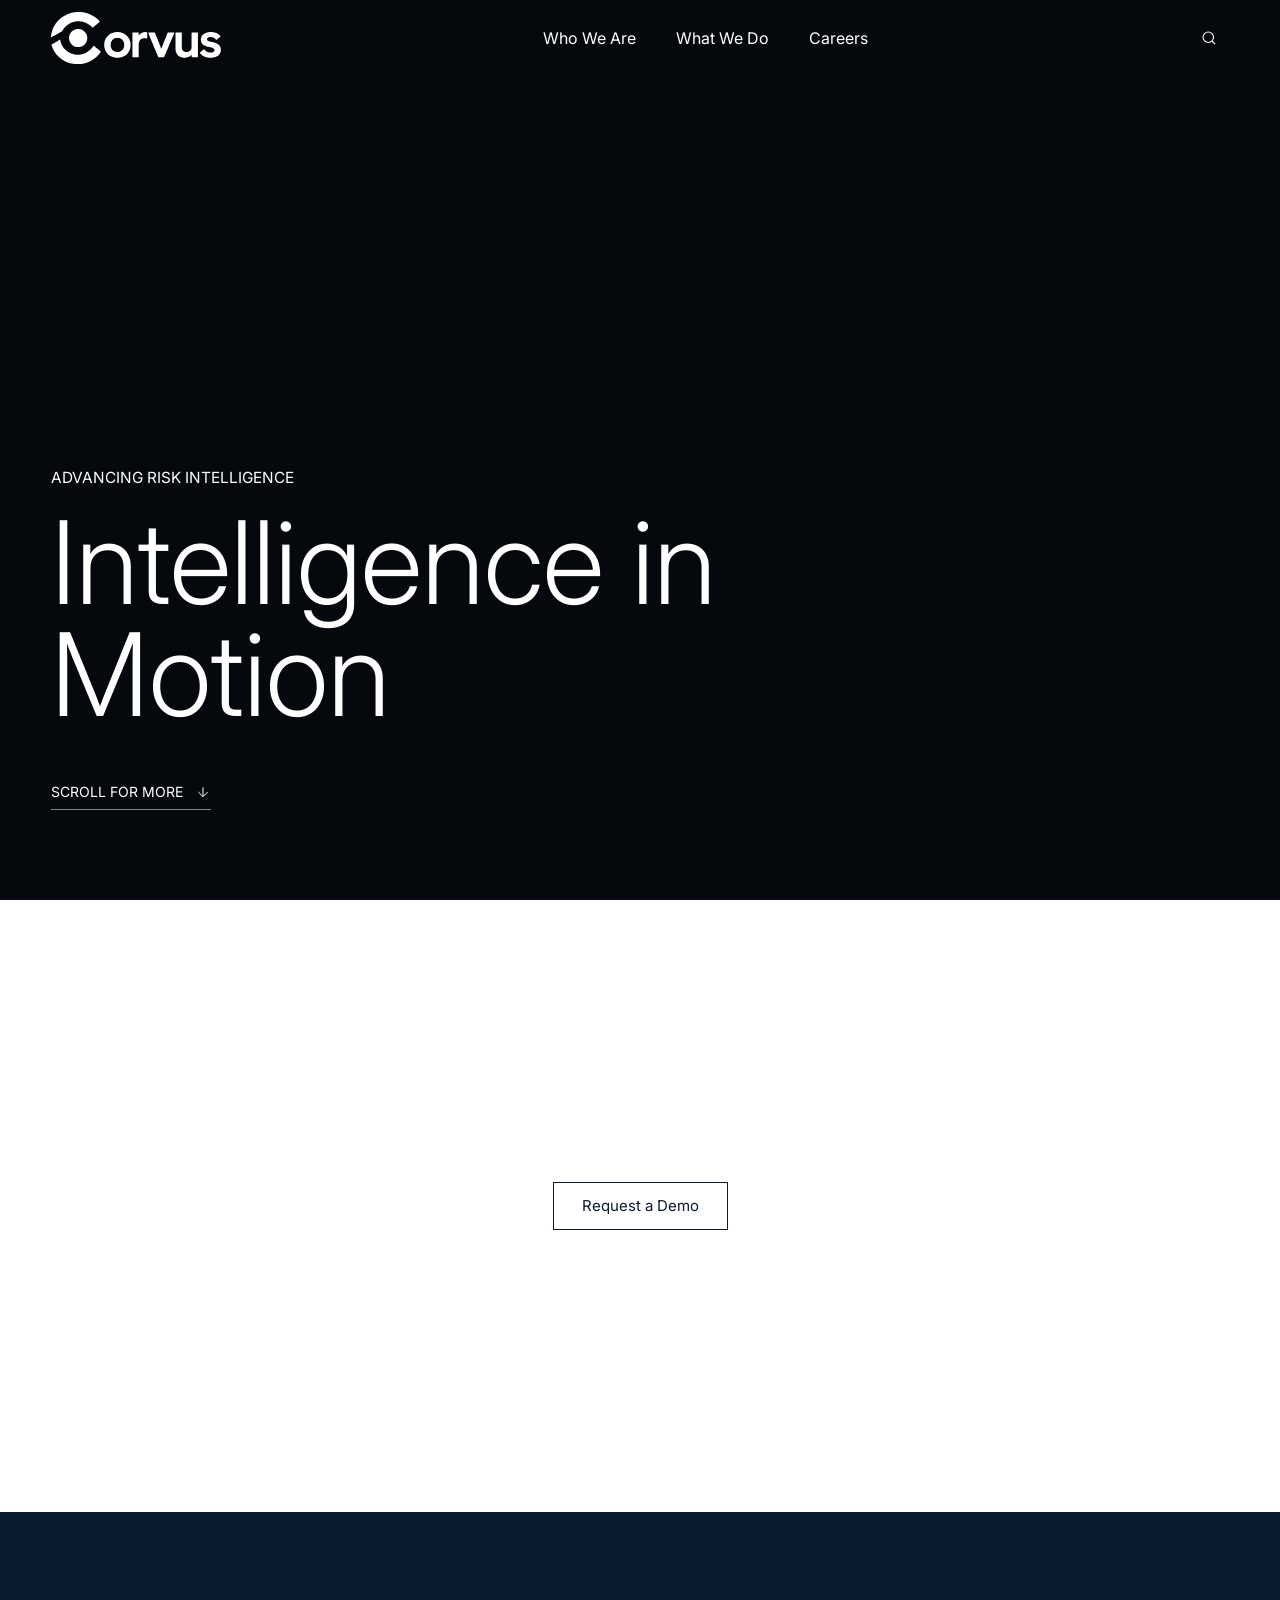
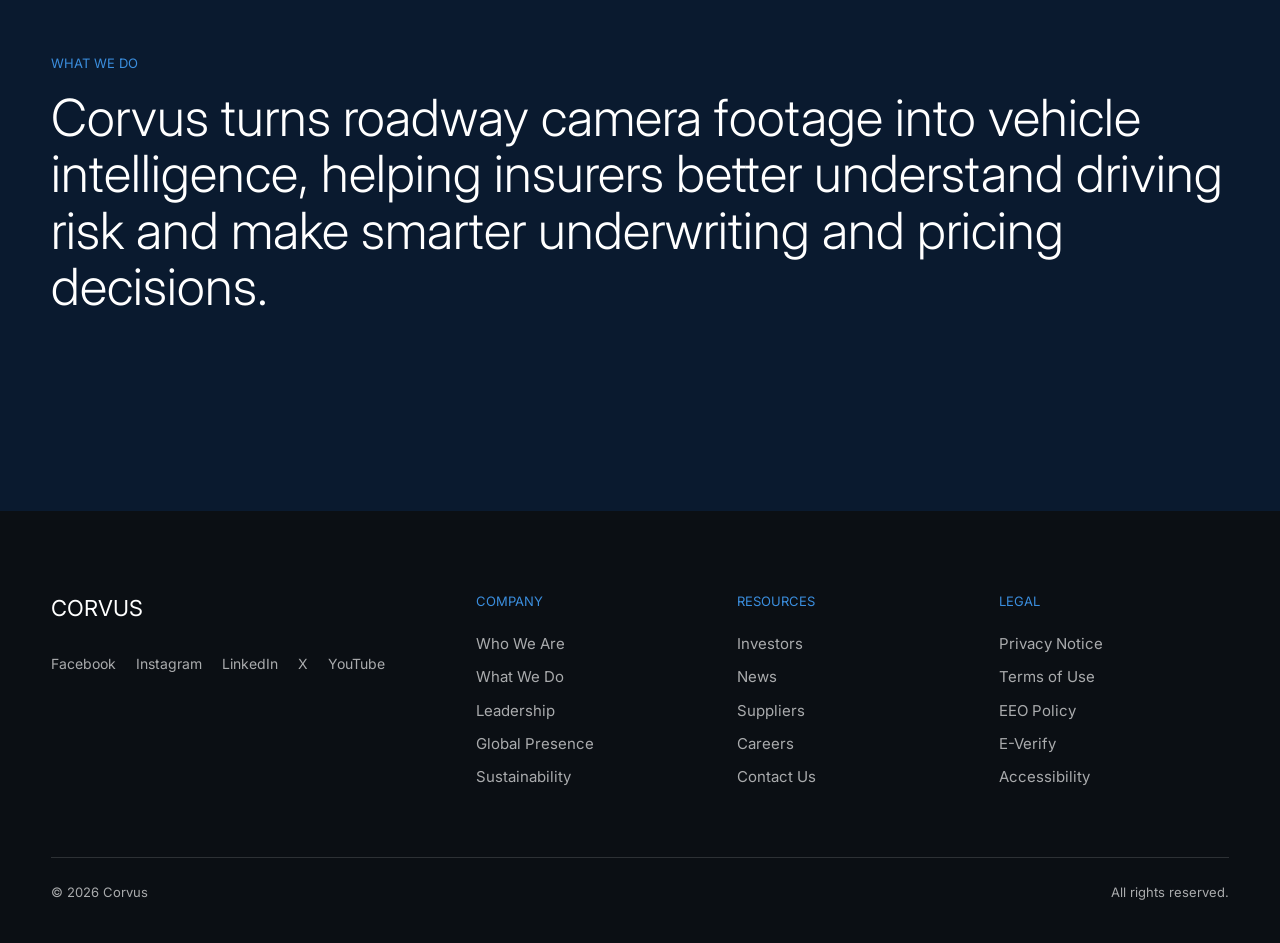
==== Corvus.frontend/index.html @ 95361bb2 "Add files via upload" ====
<!doctype html>
<html lang="en">
<head>
  <meta charset="utf-8" />
  <meta name="viewport" content="width=device-width, initial-scale=1" />

  <title>Corvus</title>

  <meta
    name="description"
    content="Corvus builds intelligent systems for advancing risk intelligence."
  />

  <link rel="preconnect" href="https://fonts.googleapis.com" />
  <link rel="preconnect" href="https://fonts.gstatic.com" crossorigin />

  <link
    href="https://fonts.googleapis.com/css2?family=Inter:wght@300;400&display=swap"
    rel="stylesheet"
  />

  <link rel="stylesheet" href="styles.css" />
</head>

<body>

  <!-- Header -->
  <header class="header" id="header">

    <div class="container nav">

      <!-- Corvus branding -->
      <a
        href="#"
        class="logo logo--header"
        aria-label="Corvus home"
      >

        <svg
          class="logo__mark"
          viewBox="0 0 1570 483"
          xmlns="http://www.w3.org/2000/svg"
          aria-hidden="true"
          preserveAspectRatio="xMinYMid meet"
        >

          <path
            d="M4 302L7 314L11 322L16 337L18 339L18 341L28 360L52 394L79 421L105 441L116 448L118 448L138 459L165 470L202 479L210 479L218 481L236 481L237 482L261 482L262 481L270 481L271 480L298 477L302 475L307 475L310 473L314 473L321 470L324 470L333 466L336 466L338 464L347 461L366 452L368 450L370 450L405 427L432 403L436 397L446 387L460 368L460 365L415 329L396 312L392 313L374 337L357 354L332 372L310 383L300 385L297 387L287 390L283 390L279 392L271 392L266 394L230 394L224 392L217 392L212 390L208 390L195 385L185 383L183 381L170 376L143 358L119 334L108 319L108 317L104 312L104 310L102 308L93 289L92 283L90 280L90 276L88 273L88 267L86 264L86 259L85 256L83 255L78 259L76 259L59 270L57 270L47 277L45 277L31 286L29 286L18 293L16 293L11 297L9 297ZM1151 190L1150 191L1150 350L1152 355L1152 362L1157 377L1159 379L1159 382L1170 398L1181 408L1202 419L1206 419L1209 421L1216 421L1221 423L1244 423L1249 421L1255 421L1258 419L1263 419L1274 414L1276 412L1278 412L1279 410L1281 410L1290 403L1297 395L1299 399L1299 416L1301 418L1355 418L1357 408L1357 192L1356 190L1300 190L1298 193L1299 195L1299 201L1298 202L1298 335L1296 337L1296 342L1294 344L1294 346L1284 358L1270 367L1257 370L1242 370L1227 365L1215 354L1211 347L1211 343L1209 340L1209 335L1208 334L1208 191L1207 190ZM898 190L898 194L907 214L907 217L909 219L911 227L923 253L923 256L925 258L925 261L927 263L932 278L934 280L934 283L936 285L941 299L943 301L945 309L950 318L950 320L952 322L952 325L956 335L961 343L961 346L963 348L963 351L966 356L984 402L986 404L990 416L992 418L1044 418L1051 400L1053 398L1053 395L1055 393L1056 388L1062 377L1062 374L1064 372L1065 367L1067 365L1071 353L1076 344L1078 336L1080 334L1085 320L1087 318L1089 311L1094 301L1094 298L1098 292L1103 278L1105 276L1105 273L1107 271L1112 257L1114 255L1114 252L1116 250L1116 247L1121 238L1123 230L1128 221L1139 191L1138 190L1079 190L1076 193L1074 200L1071 205L1071 208L1069 210L1069 214L1067 216L1067 219L1062 228L1062 231L1060 233L1060 236L1053 253L1051 255L1051 258L1044 273L1044 276L1042 278L1042 281L1040 283L1040 286L1038 288L1037 294L1033 302L1033 305L1031 307L1031 310L1029 312L1026 322L1024 324L1022 332L1020 336L1018 337L1015 333L1015 330L1013 328L1013 325L997 285L997 282L995 280L993 273L990 268L984 250L979 241L977 232L972 223L966 206L961 197L960 192L958 190ZM1464 185L1458 187L1449 187L1445 189L1440 189L1437 191L1434 191L1414 201L1400 212L1389 229L1384 246L1384 264L1386 269L1386 274L1388 277L1389 282L1395 292L1405 302L1415 309L1428 315L1431 315L1443 320L1448 320L1451 322L1457 322L1460 324L1464 324L1468 326L1486 329L1488 331L1491 331L1501 336L1508 343L1510 348L1510 355L1508 358L1508 361L1500 369L1487 374L1459 374L1440 367L1430 360L1414 343L1412 343L1386 365L1374 377L1377 382L1394 399L1419 414L1422 414L1434 419L1439 419L1442 421L1450 421L1456 423L1487 423L1493 421L1501 421L1505 419L1510 419L1524 414L1526 412L1536 408L1551 396L1561 382L1564 376L1564 373L1566 371L1566 367L1568 362L1569 346L1568 345L1568 335L1566 331L1566 327L1562 318L1555 309L1554 306L1537 293L1535 293L1527 288L1524 288L1522 286L1519 286L1517 284L1513 284L1510 282L1498 279L1493 279L1490 277L1483 277L1479 275L1474 275L1452 268L1448 266L1442 258L1441 255L1442 247L1444 243L1450 237L1456 234L1460 234L1464 232L1486 232L1490 234L1495 234L1502 237L1507 241L1509 241L1528 259L1555 236L1566 225L1566 223L1547 205L1545 205L1544 203L1522 192L1519 192L1512 189L1507 189L1503 187L1495 187L1491 185ZM886 187L880 187L875 185L864 185L860 187L852 187L849 189L841 191L824 202L811 218L810 217L810 191L809 190L753 190L752 191L752 417L753 418L809 418L810 417L810 289L812 284L813 276L817 269L817 267L822 260L827 255L838 248L853 243L876 243L885 246L888 245L889 212L888 211L888 189ZM571 191L568 193L563 194L561 196L558 196L556 198L554 198L545 203L523 221L507 242L504 250L500 256L500 259L495 271L495 276L493 280L493 290L491 296L493 328L495 332L495 337L500 349L500 352L502 354L506 364L518 382L532 396L548 407L560 412L562 414L565 414L577 419L582 419L585 421L592 421L598 423L628 423L634 421L641 421L644 419L649 419L652 417L663 414L665 412L668 412L687 401L696 394L707 383L718 368L718 366L720 365L720 363L725 355L725 352L727 350L727 347L731 338L732 330L734 325L734 313L735 312L734 284L732 274L729 268L729 265L727 263L727 259L722 247L709 228L693 212L672 198L669 198L667 196L649 189L644 189L641 187L633 187L628 185L598 185L593 187L586 187L583 189L578 189L574 191ZM603 239L623 239L627 241L632 241L647 248L653 252L664 264L673 280L673 284L675 287L676 315L673 327L666 341L659 350L650 358L638 365L635 365L633 367L629 367L625 369L602 369L598 367L593 367L591 365L589 365L576 358L565 348L561 342L556 330L554 328L551 316L552 286L554 283L554 279L565 260L579 248L581 248L589 243L592 243L594 241L600 241ZM238 158L216 165L214 167L208 169L195 178L185 188L174 206L169 219L169 226L167 232L167 253L169 257L169 262L171 265L172 271L178 282L178 284L185 294L204 311L217 318L236 324L263 324L281 319L294 313L308 303L319 291L328 275L333 260L333 254L335 246L334 227L333 226L333 221L331 218L331 214L326 202L313 184L300 173L291 167L273 160L268 160L263 158ZM450 86L427 63L409 49L389 36L387 36L382 32L380 32L378 30L348 16L345 16L342 14L339 14L336 12L329 11L318 7L313 7L309 5L303 5L298 3L291 3L283 1L239 0L238 1L228 1L227 2L212 3L207 5L201 5L197 7L192 7L178 12L168 14L166 16L163 16L142 25L127 34L125 34L95 54L76 70L47 102L25 137L25 139L21 145L14 162L9 181L7 184L5 197L3 201L3 206L0 219L0 233L2 234L4 232L6 232L13 227L47 209L65 198L67 198L89 185L101 180L104 177L104 175L117 154L126 143L143 126L168 108L170 108L172 106L174 106L176 104L196 95L199 95L213 90L218 90L222 88L228 88L234 86L268 86L269 87L286 88L290 90L294 90L307 95L310 95L313 97L316 97L318 99L320 99L350 115L351 117L366 128L384 146L435 104L450 90Z"
            fill="currentColor"
            fill-rule="evenodd"
          />

        </svg>

      </a>


      <!-- Main navigation -->
      <nav class="nav__links" aria-label="Primary">

        <button
          class="nav__item"
          data-panel="who"
          aria-expanded="false"
        >
          Who We Are
        </button>

        <button
          class="nav__item"
          data-panel="what"
          aria-expanded="false"
        >
          What We Do
        </button>

        <a
          class="nav__item"
          href="#careers"
        >
          Careers
        </a>

      </nav>


      <div class="nav__actions">

        <button
          class="icon-btn"
          id="searchToggle"
          aria-label="Search"
        >

          <svg
            width="18"
            height="18"
            viewBox="0 0 24 24"
            fill="none"
            stroke="currentColor"
            stroke-width="1.5"
          >
            <circle cx="11" cy="11" r="7" />
            <path d="m20 20-4-4" />
          </svg>

        </button>


        <button
          class="icon-btn nav__burger"
          id="menuToggle"
          aria-label="Menu"
          aria-expanded="false"
        >
          <span></span>
          <span></span>
        </button>

      </div>

    </div>


    <!-- Who We Are mega menu -->
    <div
      class="mega"
      id="panel-who"
      hidden
    >

      <div class="container mega__grid">

        <div class="mega__intro">

          <p class="eyebrow">
            Who We Are
          </p>

          <p class="mega__lead">
            A global aerospace and defense technology company.
          </p>

        </div>


        <div class="mega__links">

          <a href="#">Our Story</a>
          <a href="#">Leadership</a>
          <a href="#">Global Presence</a>
          <a href="#">Sustainability</a>
          <a href="#">Ethics</a>

        </div>


        <div class="placeholder placeholder--mega">
          <span>Image placeholder</span>
        </div>

      </div>

    </div>


    <!-- What We Do mega menu -->
    <div
      class="mega"
      id="panel-what"
      hidden
    >

      <div class="container mega__grid">

        <div class="mega__intro">

          <p class="eyebrow">
            What We Do
          </p>

          <p class="mega__lead">
            Capabilities across every domain.
          </p>

        </div>


        <div class="mega__links">

          <a href="#domains">Air</a>
          <a href="#domains">Space</a>
          <a href="#domains">Land</a>
          <a href="#domains">Sea</a>
          <a href="#domains">Cyber</a>
          <a href="#domains">Mission Systems</a>

        </div>


        <div class="placeholder placeholder--mega">
          <span>Image placeholder</span>
        </div>

      </div>

    </div>


    <!-- Search -->
    <div
      class="search"
      id="search"
      hidden
    >

      <div class="container">

        <form
          class="search__form"
          onsubmit="event.preventDefault()"
        >

          <input
            type="search"
            placeholder="Search Corvus"
            aria-label="Search"
          />

          <button
            type="submit"
            class="btn btn--primary"
          >
            Search
          </button>

        </form>

      </div>

    </div>

  </header>


  <!-- Mobile menu -->
  <div
    class="mobile-menu"
    id="mobileMenu"
    hidden
  >

    <nav class="container">

      <a href="#">Who We Are</a>
      <a href="#domains">What We Do</a>
      <a href="#careers">Careers</a>


      <div class="mobile-menu__sub">

        <a href="#">Leadership</a>
        <a href="#">Global Presence</a>
        <a href="#">Investors</a>
        <a href="#">News</a>
        <a href="#">Suppliers</a>
        <a href="#">Sustainability</a>

      </div>

    </nav>

  </div>


  <main>

    <!-- Hero -->
    <section class="hero">

      <video
        class="hero__video"
        autoplay
        muted
        loop
        playsinline
        preload="auto"
        aria-hidden="true"
      >
        <source
          src="corvus-hero.mp4"
          type="video/mp4"
        />
      </video>


      <div class="container hero__content">

        <p class="eyebrow reveal">
          Advancing Risk Intelligence
        </p>

        <h1 class="hero__title reveal">
          Intelligence in<br />
          Motion
        </h1>

        <a
          href="#features"
          class="hero__scroll reveal"
        >

          <span>
            Scroll for more
          </span>

          <svg
            width="16"
            height="16"
            viewBox="0 0 24 24"
            fill="none"
            stroke="currentColor"
            stroke-width="1.5"
          >
            <path d="M12 5v14M5 12l7 7 7-7" />
          </svg>

        </a>

      </div>

    </section>


    <!-- Request a Demo -->
    <section
      class="demo-section"
      id="features"
    >

      <div class="container demo-section__inner">

        <a
          href="#"
          class="btn btn--outline demo-section__button reveal"
        >
          Request a Demo
        </a>

      </div>

    </section>


    <!-- What We Do -->
    <section
      class="domains"
      id="domains"
    >

      <div class="container">

        <div class="section-head reveal">

          <p class="eyebrow">
            What We Do
          </p>

          <h2>
            Corvus turns roadway camera footage into vehicle intelligence,
            helping insurers better understand driving risk and make smarter
            underwriting and pricing decisions.
          </h2>

        </div>

      </div>

    </section>

  </main>


  <!-- Footer -->
  <footer class="footer">

    <div class="container">


      <div class="footer__top">

        <div class="footer__brand">

          <a
            href="#"
            class="logo"
          >
            Corvus
          </a>

          <div class="footer__social">

            <a href="#">Facebook</a>
            <a href="#">Instagram</a>
            <a href="#">LinkedIn</a>
            <a href="#">X</a>
            <a href="#">YouTube</a>

          </div>

        </div>


        <div class="footer__cols">


          <div>

            <p class="eyebrow">
              Company
            </p>

            <a href="#">Who We Are</a>
            <a href="#">What We Do</a>
            <a href="#">Leadership</a>
            <a href="#">Global Presence</a>
            <a href="#">Sustainability</a>

          </div>


          <div>

            <p class="eyebrow">
              Resources
            </p>

            <a href="#">Investors</a>
            <a href="#">News</a>
            <a href="#">Suppliers</a>
            <a href="#">Careers</a>
            <a href="#">Contact Us</a>

          </div>


          <div>

            <p class="eyebrow">
              Legal
            </p>

            <a href="#">Privacy Notice</a>
            <a href="#">Terms of Use</a>
            <a href="#">EEO Policy</a>
            <a href="#">E-Verify</a>
            <a href="#">Accessibility</a>

          </div>


        </div>

      </div>


      <div class="footer__bottom">

        <p>
          © <span id="year"></span> Corvus
        </p>

        <p>
          All rights reserved.
        </p>

      </div>


    </div>

  </footer>


  <script src="main.js"></script>

</body>
</html>
---- Corvus.frontend/styles.css ----
:root {
  --navy: #0a1a2f;
  --navy-2: #102640;
  --ink: #0b0f14;
  --white: #fff;
  --paper: #f4f5f7;
  --blue: #3b8ede;
  --text: #16202c;
  --muted: #5b6673;
  --muted-light: rgba(255, 255, 255, 0.65);
  --line: #dde1e6;
  --line-dark: rgba(255, 255, 255, 0.14);
  --ph: #1a2433;
  --ph-line: rgba(255, 255, 255, 0.16);
  --gutter: clamp(16px, 4vw, 56px);
  --max: 1440px;
  --ease: cubic-bezier(0.2, 0.7, 0.2, 1);
}


*,
*::before,
*::after {
  box-sizing: border-box;
}


html {
  scroll-behavior: smooth;
}


body {
  margin: 0;
  background: var(--white);
  color: var(--text);
  font-family: "Inter", system-ui, sans-serif;
  font-weight: 400;
  line-height: 1.55;
  -webkit-font-smoothing: antialiased;
  overflow-x: hidden;
}


h1,
h2,
h3,
strong,
b {
  font-weight: 400;
  margin: 0;
}


p {
  margin: 0;
}


a {
  color: inherit;
  text-decoration: none;
}


button {
  font: inherit;
  color: inherit;
  background: none;
  border: 0;
  cursor: pointer;
  padding: 0;
}


.container {
  width: 100%;
  max-width: var(--max);
  margin: 0 auto;
  padding: 0 var(--gutter);
}


.eyebrow {
  font-size: 13px;
  text-transform: uppercase;
  color: var(--blue);
  margin-bottom: 16px;
}


h2 {
  font-size: clamp(30px, 4vw, 56px);
  line-height: 1.1;
  font-weight: 300;
}


h3 {
  font-size: 20px;
  line-height: 1.3;
}


/* ---------- Buttons ---------- */

.btn {
  display: inline-flex;
  align-items: center;
  justify-content: center;
  height: 48px;
  padding: 0 28px;
  font-size: 15px;
  border: 1px solid transparent;

  transition:
    background 0.25s var(--ease),
    color 0.25s var(--ease),
    border-color 0.25s var(--ease);
}


.btn--primary {
  background: var(--blue);
  color: var(--white);
}


.btn--primary:hover {
  background: #2f78c1;
}


.btn--light {
  background: var(--white);
  color: var(--navy);
}


.btn--light:hover {
  background: var(--blue);
  color: var(--white);
}


.btn--outline {
  border-color: var(--navy);
  color: var(--navy);
}


.btn--outline:hover {
  background: var(--navy);
  color: var(--white);
}


.link-arrow {
  display: inline-flex;
  align-items: center;
  gap: 10px;
  font-size: 15px;
  color: var(--blue);
}


.link-arrow::after {
  content: "→";
  transition: transform 0.25s var(--ease);
}


.link-arrow:hover::after {
  transform: translateX(4px);
}


.icon-btn {
  width: 40px;
  height: 40px;
  display: grid;
  place-items: center;
  transition: color 0.2s;
}


.icon-btn:hover {
  color: var(--blue);
}


/* ---------- Placeholders ---------- */

.placeholder {
  position: relative;

  background:
    linear-gradient(
      135deg,
      transparent 49.85%,
      var(--ph-line) 50%,
      transparent 50.15%
    ),
    linear-gradient(
      45deg,
      transparent 49.85%,
      var(--ph-line) 50%,
      transparent 50.15%
    ),
    var(--ph);

  display: grid;
  place-items: center;
  overflow: hidden;
}


.placeholder span {
  font-size: 12px;
  text-transform: uppercase;
  color: var(--muted-light);
  background: var(--ph);
  padding: 6px 12px;
  border: 1px solid var(--ph-line);
}


.placeholder--bg {
  position: absolute;
  inset: 0;
}


.placeholder--news {
  aspect-ratio: 16 / 10;
  margin-bottom: 20px;
}


.placeholder--mega {
  aspect-ratio: 16 / 10;
}


/* ---------- Header ---------- */

.header {
  position: fixed;
  inset: 0 0 auto 0;
  z-index: 50;
  color: var(--white);

  transition:
    background 0.3s var(--ease),
    transform 0.35s var(--ease);
}


.header.is-scrolled,
.header.is-open {
  background: var(--navy);
}


.nav {
  height: 76px;
  display: flex;
  align-items: center;
  justify-content: space-between;
  gap: 24px;
}


/* ---------- Corvus branding ---------- */

.logo {
  font-size: 22px;
  font-weight: 400;
  text-transform: uppercase;
}


.logo--header {
  display: inline-flex;
  align-items: center;
  flex-shrink: 0;
  line-height: 0;
}


.logo__mark {
  display: block;
  width: 170px;
  height: auto;
  color: currentColor;
  flex-shrink: 0;
}


/* ---------- Navigation ---------- */

.nav__links {
  display: flex;
  gap: 40px;
}


.nav__item {
  font-size: 16px;
  position: relative;
  padding: 26px 0;
}


.nav__item::after {
  content: "";
  position: absolute;
  left: 0;
  right: 0;
  bottom: 18px;
  height: 1px;
  background: var(--blue);
  transform: scaleX(0);
  transform-origin: left;
  transition: transform 0.3s var(--ease);
}


.nav__item:hover::after,
.nav__item[aria-expanded="true"]::after {
  transform: scaleX(1);
}


.nav__actions {
  display: flex;
  gap: 8px;
  align-items: center;
}


.nav__burger {
  display: none;
  position: relative;
}


.nav__burger span {
  position: absolute;
  left: 10px;
  width: 20px;
  height: 1px;
  background: currentColor;

  transition:
    transform 0.3s var(--ease),
    top 0.3s var(--ease);
}


.nav__burger span:first-child {
  top: 15px;
}


.nav__burger span:last-child {
  top: 24px;
}


.nav__burger[aria-expanded="true"] span:first-child {
  top: 20px;
  transform: rotate(45deg);
}


.nav__burger[aria-expanded="true"] span:last-child {
  top: 20px;
  transform: rotate(-45deg);
}


/* ---------- Mega menu ---------- */

.mega {
  background: var(--navy);
  border-top: 1px solid var(--line-dark);
  padding: 48px 0 56px;
}


.mega__grid {
  display: grid;
  grid-template-columns: 1fr 1.2fr 1fr;
  gap: 48px;
  align-items: start;
}


.mega__lead {
  font-size: 26px;
  font-weight: 300;
  line-height: 1.25;
  max-width: 16ch;
}


.mega__links {
  display: grid;
  grid-template-columns: 1fr 1fr;
  gap: 4px 32px;
}


.mega__links a {
  font-size: 18px;
  padding: 10px 0;
  border-bottom: 1px solid var(--line-dark);
  color: var(--muted-light);
  transition: color 0.2s;
}


.mega__links a:hover {
  color: var(--white);
}


/* ---------- Search ---------- */

.search {
  background: var(--navy);
  border-top: 1px solid var(--line-dark);
  padding: 32px 0;
}


.search__form {
  display: flex;
  gap: 16px;
}


.search__form input {
  flex: 1;
  height: 48px;
  background: transparent;
  border: 0;
  border-bottom: 1px solid var(--muted-light);
  color: var(--white);
  font: inherit;
  font-size: 20px;
  font-weight: 300;
  outline: none;
}


.search__form input:focus {
  border-color: var(--white);
}


/* ---------- Mobile menu ---------- */

.mobile-menu {
  position: fixed;
  inset: 76px 0 0 0;
  z-index: 45;
  background: var(--navy);
  color: var(--white);
  overflow-y: auto;
  padding: 24px 0 48px;
}


.mobile-menu nav > a {
  display: block;
  font-size: 28px;
  font-weight: 300;
  padding: 14px 0;
  border-bottom: 1px solid var(--line-dark);
}


.mobile-menu__sub {
  display: grid;
  grid-template-columns: 1fr 1fr;
  gap: 12px;
  padding-top: 28px;
}


.mobile-menu__sub a {
  color: var(--muted-light);
  font-size: 15px;
}


body.no-scroll {
  overflow: hidden;
}


/* ---------- Hero ---------- */

.hero {
  position: relative;
  isolation: isolate;

  min-height: 100svh;

  display: flex;
  align-items: flex-end;

  color: var(--white);

  background: #05080d;

  padding-bottom: clamp(64px, 10vh, 120px);

  overflow: hidden;
}


.hero__video {
  position: absolute;
  inset: 0;
  z-index: -2;
  display: block;
  width: 100%;
  height: 100%;
  object-fit: cover;
  object-position: center center;
  opacity: 1;
  visibility: visible;
  pointer-events: none;
}


.hero::after {
  content: "";
  position: absolute;
  inset: 0;
  z-index: -1;

  background:
    linear-gradient(
      to bottom,
      rgba(5, 8, 13, 0.18) 0%,
      rgba(5, 8, 13, 0.05) 45%,
      rgba(5, 8, 13, 0.58) 100%
    );

  pointer-events: none;
}


.hero__content {
  position: relative;
  z-index: 2;
}


.hero .eyebrow {
  color: var(--white);
  font-size: clamp(15px, 1.2vw, 18px);
}


.hero__title {
  font-size: clamp(48px, 9vw, 136px);
  line-height: 0.98;
  font-weight: 300;
  margin-bottom: 48px;
}


.hero__scroll {
  display: inline-flex;
  align-items: center;
  gap: 12px;
  font-size: 14px;
  text-transform: uppercase;
  border-bottom: 1px solid rgba(255, 255, 255, 0.5);
  padding-bottom: 6px;
}


.hero__scroll svg {
  animation: bob 2s ease-in-out infinite;
}


@keyframes bob {
  50% {
    transform: translateY(4px);
  }
}


/* ---------- Sections ---------- */

section {
  padding: clamp(80px, 11vw, 150px) 0;
}


.section-head {
  margin-bottom: 56px;
}


.section-head--row {
  display: flex;
  align-items: flex-end;
  justify-content: space-between;
  gap: 24px;
  flex-wrap: wrap;
}


/* ---------- Request a Demo section ---------- */

.demo-section {
  min-height: 68vh;
  background: var(--white);

  display: flex;
  align-items: center;
}


.demo-section__inner {
  display: flex;
  align-items: center;
  justify-content: center;
}


.demo-section__button {
  min-width: 170px;
}


/* ---------- Domains ---------- */

.domains {
  background: var(--navy);
  color: var(--white);
}


.domains .eyebrow {
  color: var(--blue);
}


.domain-grid {
  display: grid;
  grid-template-columns: repeat(5, 1fr);
  gap: 2px;
}


.domain {
  position: relative;
  aspect-ratio: 3 / 4.5;
  overflow: hidden;
}


.domain .placeholder {
  transition: transform 0.6s var(--ease);
}


.domain:hover .placeholder {
  transform: scale(1.04);
}


.domain::after {
  content: "";
  position: absolute;
  inset: 0;

  background:
    linear-gradient(
      to top,
      rgba(10, 26, 47, 0.9),
      transparent 50%
    );

  pointer-events: none;
}


.domain__label {
  position: absolute;
  left: 24px;
  right: 24px;
  bottom: 24px;
  z-index: 1;
  display: flex;
  justify-content: space-between;
  align-items: center;
}


.domain__label h3 {
  font-size: 26px;
  font-weight: 300;
}


.domain__arrow {
  transition: transform 0.3s var(--ease);
}


.domain:hover .domain__arrow {
  transform: translateX(6px);
}


/* ---------- Facts ---------- */

.facts {
  background: var(--paper);
}


.stats {
  display: grid;
  grid-template-columns: repeat(4, 1fr);
  border-top: 1px solid var(--line);
}


.stat {
  padding: 32px 24px 0 0;
}


.stat + .stat {
  padding-left: 24px;
  border-left: 1px solid var(--line);
}


.stat__num {
  font-size: clamp(40px, 5vw, 72px);
  font-weight: 300;
  line-height: 1;
  color: var(--navy);
  margin-bottom: 12px;
  font-variant-numeric: tabular-nums;
}


.stat__label {
  color: var(--muted);
  font-size: 15px;
}


/* ---------- News ---------- */

.news-grid {
  display: grid;
  grid-template-columns: repeat(3, 1fr);
  gap: 32px;
}


.news-item .placeholder {
  transition: opacity 0.3s;
}


.news-item:hover .placeholder {
  opacity: 0.85;
}


.news-item__meta {
  font-size: 13px;
  color: var(--muted);
  margin-bottom: 10px;
}


.news-item h3 {
  transition: color 0.2s;
}


.news-item:hover h3 {
  color: var(--blue);
}


/* ---------- Careers ---------- */

.careers {
  position: relative;
  min-height: 75vh;
  display: flex;
  align-items: center;
  color: var(--white);
}


.careers::after {
  content: "";
  position: absolute;
  inset: 0;

  background:
    linear-gradient(
      to right,
      rgba(10, 26, 47, 0.92),
      rgba(10, 26, 47, 0.3)
    );

  pointer-events: none;
}


.careers__content {
  position: relative;
  z-index: 1;
  display: flex;
  flex-direction: column;
  align-items: flex-start;
  gap: 24px;
}


.careers__content .eyebrow {
  margin-bottom: 0;
}


.careers__content h2 {
  max-width: 14ch;
}


.careers__content p:not(.eyebrow) {
  color: var(--muted-light);
  font-size: 18px;
  max-width: 40ch;
}


/* ---------- Footer ---------- */

.footer {
  background: var(--ink);
  color: var(--white);
  padding: 80px 0 40px;
}


.footer__top {
  display: grid;
  grid-template-columns: 1fr 2fr;
  gap: 48px;
  padding-bottom: 64px;
}


.footer__brand {
  display: flex;
  flex-direction: column;
  gap: 28px;
}


.footer__social {
  display: flex;
  flex-wrap: wrap;
  gap: 8px 20px;
  font-size: 14px;
}


.footer__social a {
  color: var(--muted-light);
  transition: color 0.2s;
}


.footer__social a:hover {
  color: var(--white);
}


.footer__cols {
  display: grid;
  grid-template-columns: repeat(3, 1fr);
  gap: 32px;
}


.footer__cols a {
  display: block;
  font-size: 15px;
  color: var(--muted-light);
  padding: 5px 0;
  transition: color 0.2s;
}


.footer__cols a:hover {
  color: var(--white);
}


.footer__bottom {
  display: flex;
  justify-content: space-between;
  gap: 16px;
  flex-wrap: wrap;
  font-size: 13px;
  color: var(--muted-light);
  border-top: 1px solid var(--line-dark);
  padding-top: 24px;
}


/* ---------- Reveal ---------- */

.reveal {
  opacity: 0;
  transform: translateY(24px);

  transition:
    opacity 0.9s var(--ease),
    transform 0.9s var(--ease);
}


.reveal.is-visible {
  opacity: 1;
  transform: none;
}


@media (prefers-reduced-motion: reduce) {

  html {
    scroll-behavior: auto;
  }


  .reveal {
    opacity: 1;
    transform: none;
    transition: none;
  }


  .hero__scroll svg {
    animation: none;
  }

}


/* ---------- Responsive ---------- */

@media (max-width: 1100px) {

  .domain-grid {
    grid-template-columns: repeat(3, 1fr);
  }


  .mega__grid {
    grid-template-columns: 1fr 1.4fr;
  }


  .mega .placeholder {
    display: none;
  }

}


@media (max-width: 900px) {

  .nav__links {
    display: none;
  }


  .nav__burger {
    display: grid;
  }


  .news-grid {
    grid-template-columns: 1fr;
  }


  .stats {
    grid-template-columns: repeat(2, 1fr);
  }


  .stat:nth-child(3) {
    padding-left: 0;
    border-left: 0;
  }


  .footer__top {
    grid-template-columns: 1fr;
  }

}


@media (max-width: 600px) {

  .domain-grid {
    grid-template-columns: repeat(2, 1fr);
  }


  .footer__cols {
    grid-template-columns: 1fr 1fr;
  }


  .search__form {
    flex-direction: column;
  }


  .logo__mark {
    width: 150px;
  }


  .demo-section {
    min-height: 55vh;
  }

}
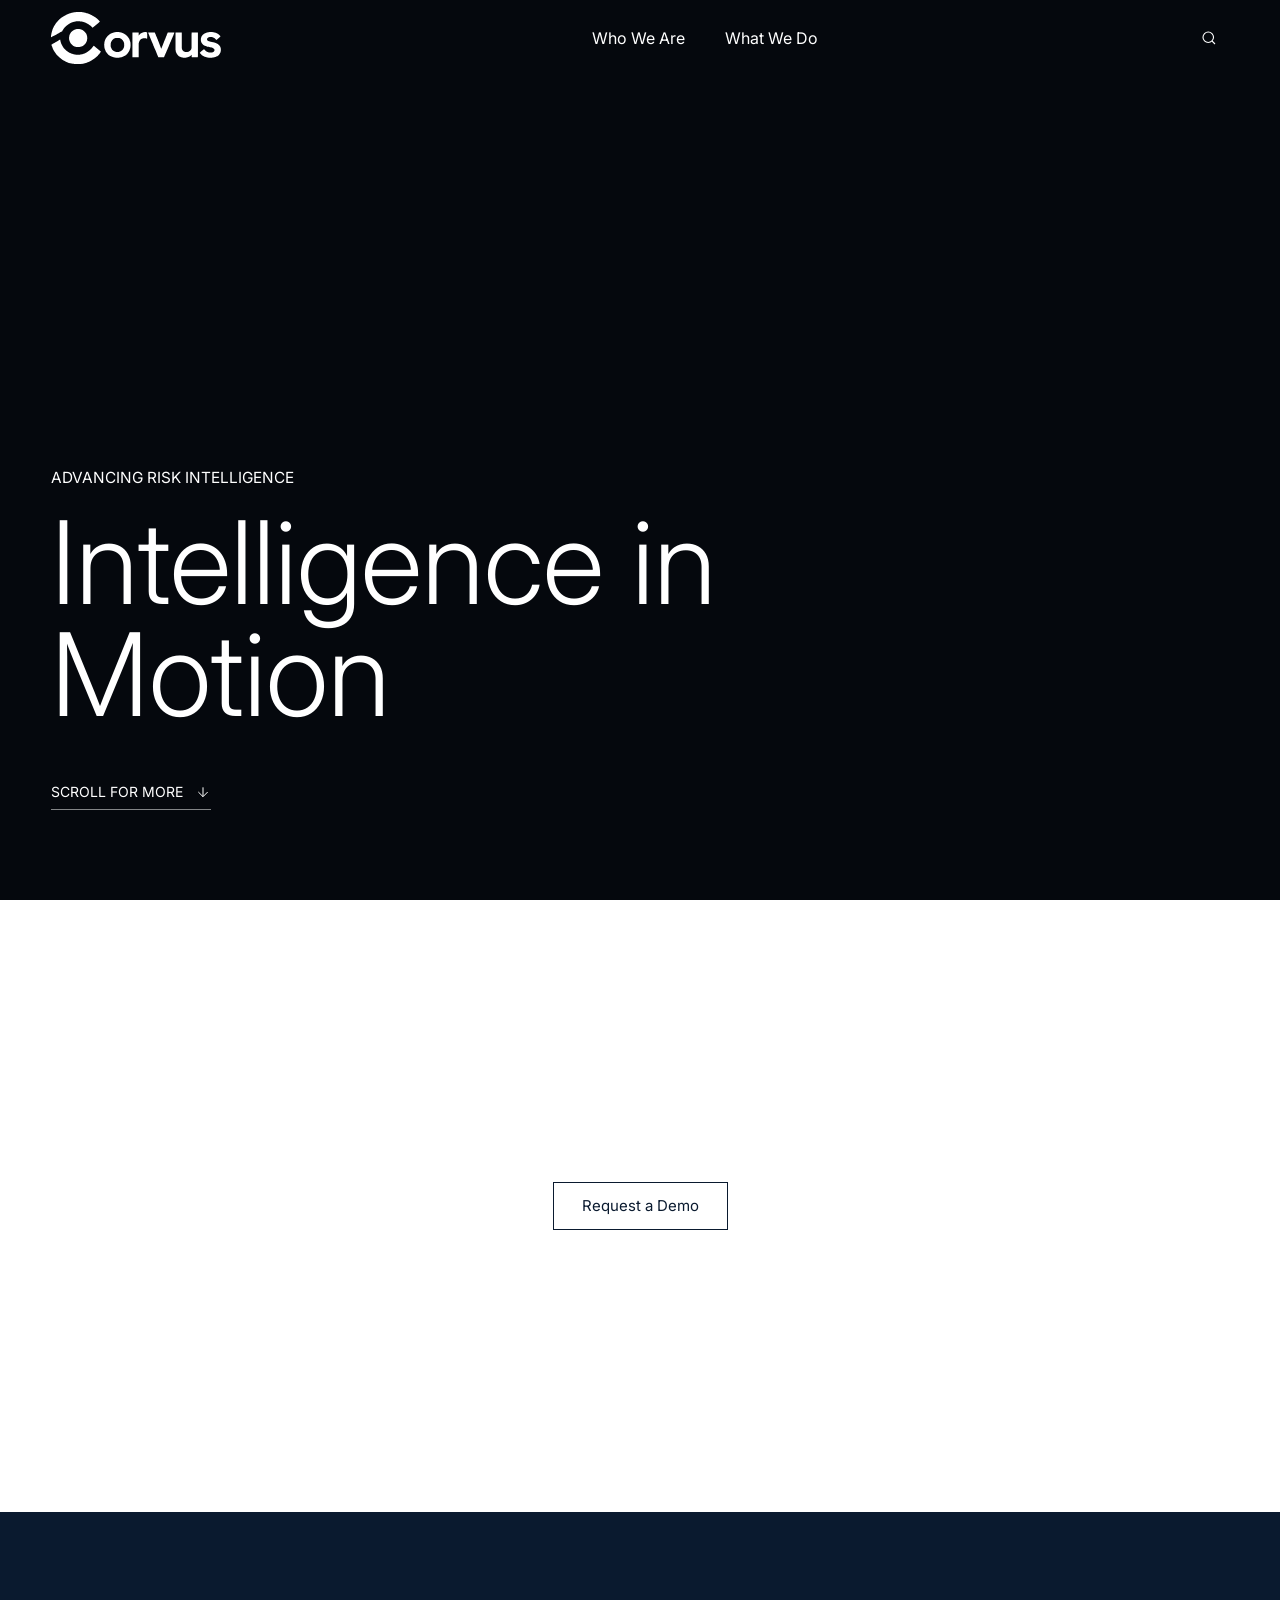
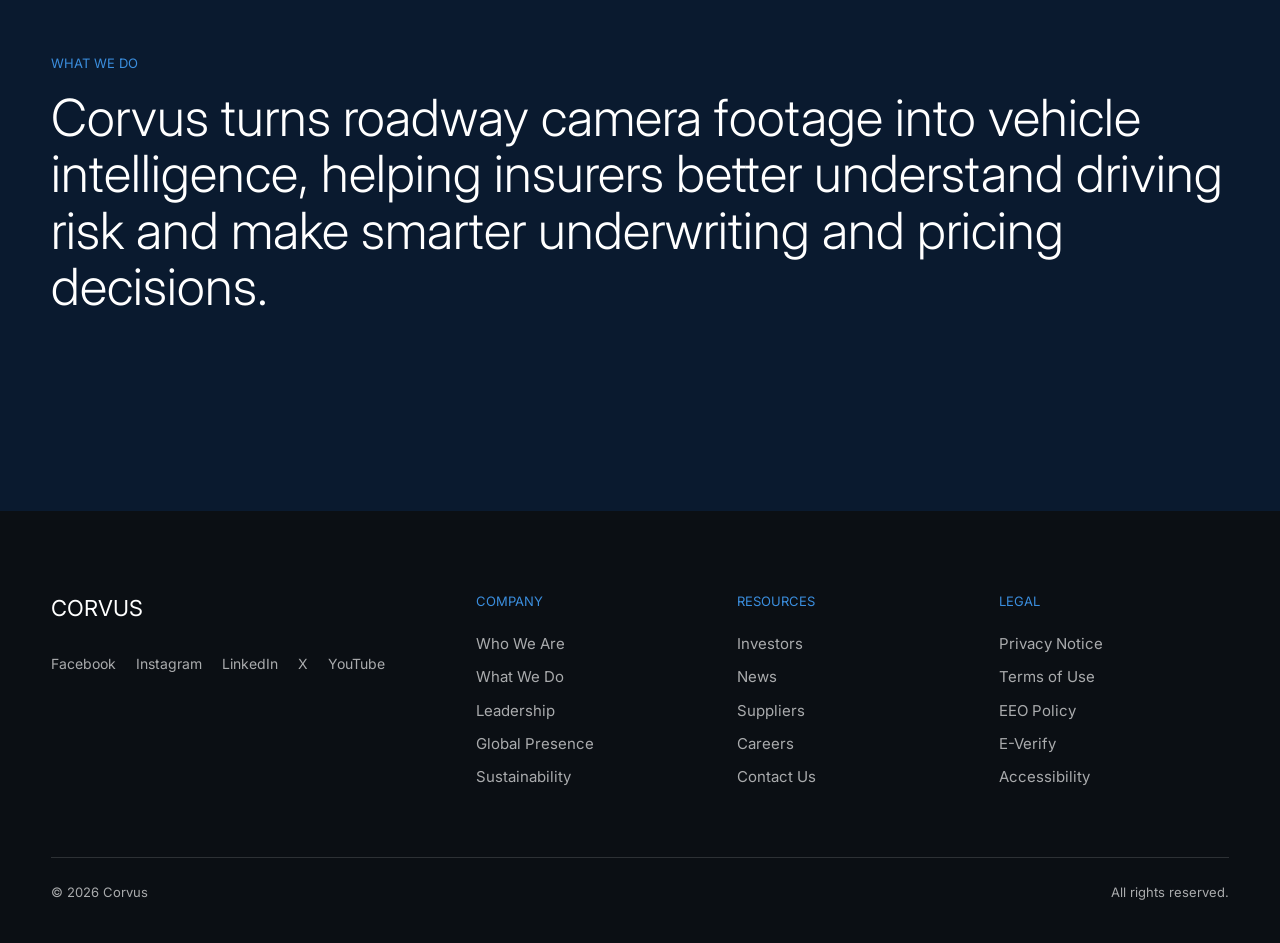
==== commit 52338df0: "Add files via upload" ====
--- a/Corvus.frontend/index.html
+++ b/Corvus.frontend/index.html
@@ -73,13 +73,6 @@
         >
           What We Do
         </button>
-
-        <a
-          class="nav__item"
-          href="#careers"
-        >
-          Careers
-        </a>
 
       </nav>
 
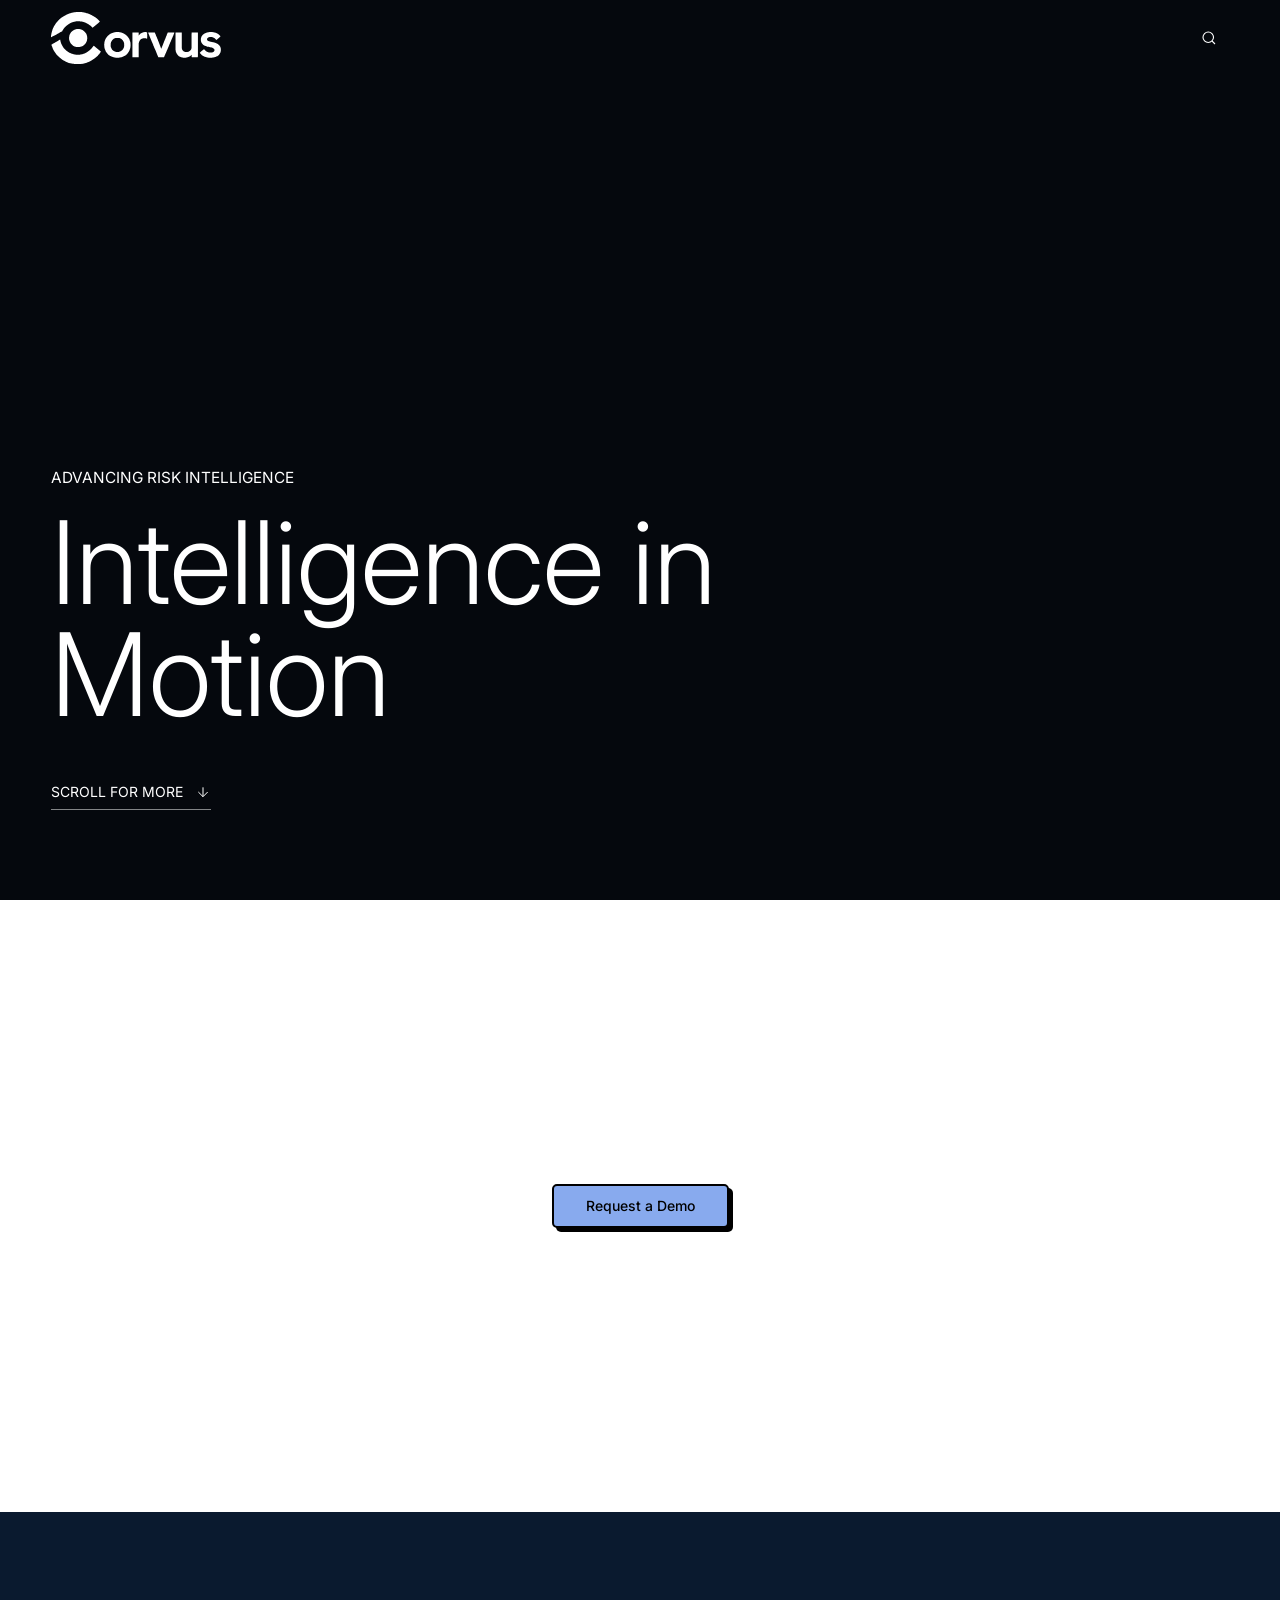
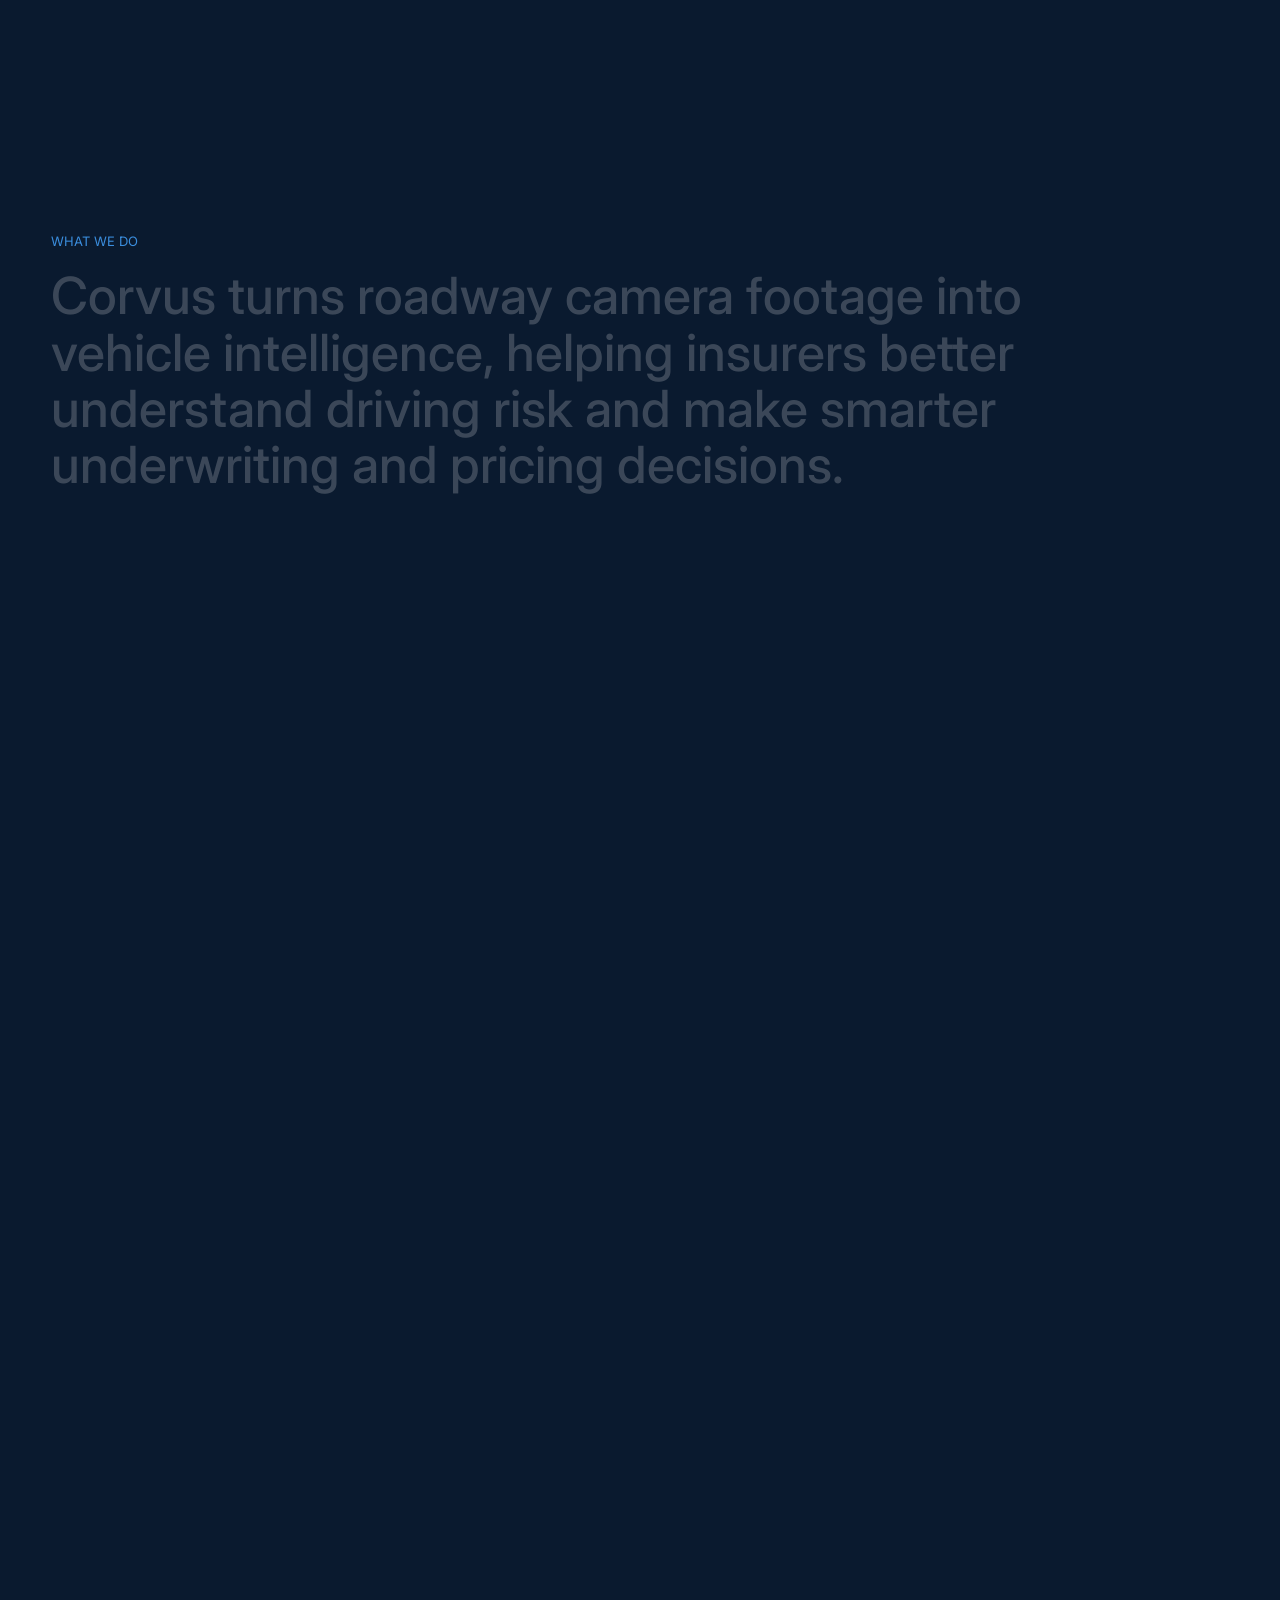
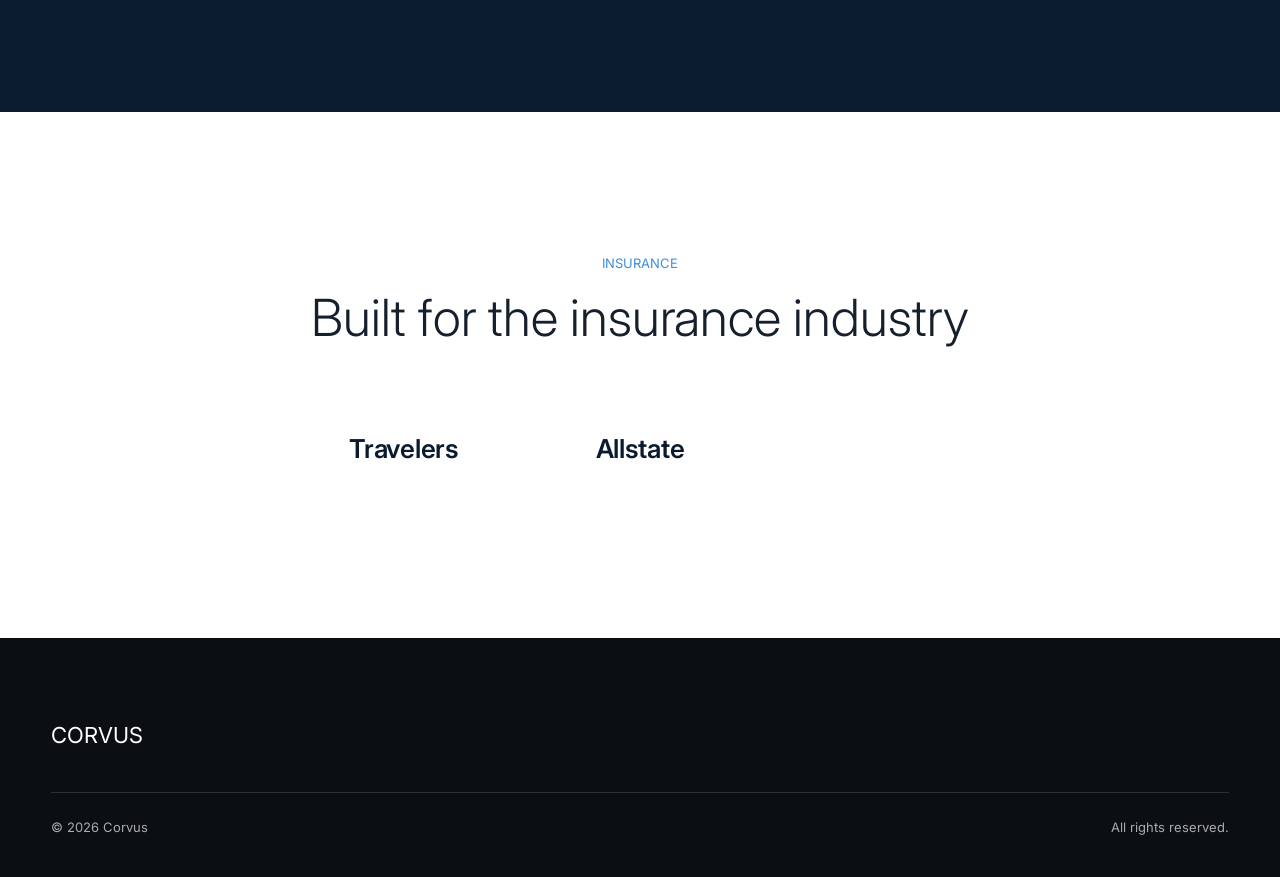
==== commit a78fdb0f: "Trim footer and nav, restyle demo button, add scroll text reveal and insurer carousel" ====
--- a/Corvus.frontend/index.html
+++ b/Corvus.frontend/index.html
@@ -15,7 +15,7 @@
   <link rel="preconnect" href="https://fonts.gstatic.com" crossorigin />
 
   <link
-    href="https://fonts.googleapis.com/css2?family=Inter:wght@300;400&display=swap"
+    href="https://fonts.googleapis.com/css2?family=Inter:wght@300;400;500;600&display=swap"
     rel="stylesheet"
   />
 
@@ -53,28 +53,6 @@
         </svg>
 
       </a>
-
-
-      <!-- Main navigation -->
-      <nav class="nav__links" aria-label="Primary">
-
-        <button
-          class="nav__item"
-          data-panel="who"
-          aria-expanded="false"
-        >
-          Who We Are
-        </button>
-
-        <button
-          class="nav__item"
-          data-panel="what"
-          aria-expanded="false"
-        >
-          What We Do
-        </button>
-
-      </nav>
 
 
       <div class="nav__actions">
@@ -115,91 +93,6 @@
     </div>
 
 
-    <!-- Who We Are mega menu -->
-    <div
-      class="mega"
-      id="panel-who"
-      hidden
-    >
-
-      <div class="container mega__grid">
-
-        <div class="mega__intro">
-
-          <p class="eyebrow">
-            Who We Are
-          </p>
-
-          <p class="mega__lead">
-            A global aerospace and defense technology company.
-          </p>
-
-        </div>
-
-
-        <div class="mega__links">
-
-          <a href="#">Our Story</a>
-          <a href="#">Leadership</a>
-          <a href="#">Global Presence</a>
-          <a href="#">Sustainability</a>
-          <a href="#">Ethics</a>
-
-        </div>
-
-
-        <div class="placeholder placeholder--mega">
-          <span>Image placeholder</span>
-        </div>
-
-      </div>
-
-    </div>
-
-
-    <!-- What We Do mega menu -->
-    <div
-      class="mega"
-      id="panel-what"
-      hidden
-    >
-
-      <div class="container mega__grid">
-
-        <div class="mega__intro">
-
-          <p class="eyebrow">
-            What We Do
-          </p>
-
-          <p class="mega__lead">
-            Capabilities across every domain.
-          </p>
-
-        </div>
-
-
-        <div class="mega__links">
-
-          <a href="#domains">Air</a>
-          <a href="#domains">Space</a>
-          <a href="#domains">Land</a>
-          <a href="#domains">Sea</a>
-          <a href="#domains">Cyber</a>
-          <a href="#domains">Mission Systems</a>
-
-        </div>
-
-
-        <div class="placeholder placeholder--mega">
-          <span>Image placeholder</span>
-        </div>
-
-      </div>
-
-    </div>
-
-
     <!-- Search -->
     <div
       class="search"
@@ -245,8 +138,6 @@
 
     <nav class="container">
 
-      <a href="#">Who We Are</a>
-      <a href="#domains">What We Do</a>
       <a href="#careers">Careers</a>
 
 
@@ -335,7 +226,7 @@
 
         <a
           href="#"
-          class="btn btn--outline demo-section__button reveal"
+          class="btn btn--brutal demo-section__button reveal"
         >
           Request a Demo
         </a>
@@ -347,23 +238,77 @@
 
     <!-- What We Do -->
     <section
-      class="domains"
+      class="domains text-reveal"
       id="domains"
     >
 
+      <div class="text-reveal__sticky">
+
+        <div class="container">
+
+          <div class="section-head">
+
+            <p class="eyebrow">
+              What We Do
+            </p>
+
+            <h2 class="text-reveal__text" data-text-reveal>
+              Corvus turns roadway camera footage into vehicle intelligence,
+              helping insurers better understand driving risk and make smarter
+              underwriting and pricing decisions.
+            </h2>
+
+          </div>
+
+        </div>
+
+      </div>
+
+    </section>
+
+
+    <!-- Insurers logo carousel -->
+    <section
+      class="insurers"
+      aria-labelledby="insurers-title"
+    >
+
       <div class="container">
 
-        <div class="section-head reveal">
+        <div class="insurers__head reveal">
 
           <p class="eyebrow">
-            What We Do
+            Insurance
           </p>
 
-          <h2>
-            Corvus turns roadway camera footage into vehicle intelligence,
-            helping insurers better understand driving risk and make smarter
-            underwriting and pricing decisions.
+          <h2 id="insurers-title">
+            Built for the insurance industry
           </h2>
+
+        </div>
+
+
+        <!-- Each item can be plain text or an <img>/<svg> logo -->
+        <div
+          class="logo-carousel"
+          data-logo-carousel
+          data-columns="3"
+        >
+
+          <ul class="sr-only">
+            <li>State Farm</li>
+            <li>Progressive</li>
+            <li>GEICO</li>
+            <li>Allstate</li>
+            <li>Liberty Mutual</li>
+            <li>USAA</li>
+            <li>Farmers</li>
+            <li>Nationwide</li>
+            <li>Travelers</li>
+            <li>American Family</li>
+            <li>Erie Insurance</li>
+            <li>Chubb</li>
+          </ul>
 
         </div>
 
@@ -391,67 +336,6 @@
             Corvus
           </a>
 
-          <div class="footer__social">
-
-            <a href="#">Facebook</a>
-            <a href="#">Instagram</a>
-            <a href="#">LinkedIn</a>
-            <a href="#">X</a>
-            <a href="#">YouTube</a>
-
-          </div>
-
-        </div>
-
-
-        <div class="footer__cols">
-
-
-          <div>
-
-            <p class="eyebrow">
-              Company
-            </p>
-
-            <a href="#">Who We Are</a>
-            <a href="#">What We Do</a>
-            <a href="#">Leadership</a>
-            <a href="#">Global Presence</a>
-            <a href="#">Sustainability</a>
-
-          </div>
-
-
-          <div>
-
-            <p class="eyebrow">
-              Resources
-            </p>
-
-            <a href="#">Investors</a>
-            <a href="#">News</a>
-            <a href="#">Suppliers</a>
-            <a href="#">Careers</a>
-            <a href="#">Contact Us</a>
-
-          </div>
-
-
-          <div>
-
-            <p class="eyebrow">
-              Legal
-            </p>
-
-            <a href="#">Privacy Notice</a>
-            <a href="#">Terms of Use</a>
-            <a href="#">EEO Policy</a>
-            <a href="#">E-Verify</a>
-            <a href="#">Accessibility</a>
-
-          </div>
-
-
         </div>
 
       </div>
--- a/Corvus.frontend/styles.css
+++ b/Corvus.frontend/styles.css
@@ -155,6 +155,43 @@
 }
 
 
+/* Neobrutalist button: offset hard shadow that collapses on hover */
+
+.btn--brutal {
+  height: 44px;
+  padding: 0 32px;
+  font-size: 14px;
+  font-weight: 500;
+  color: #000;
+  background: #88aaee;
+  border: 2px solid #000;
+  border-radius: 5px;
+  box-shadow: 4px 4px 0 0 #000;
+}
+
+
+.btn--brutal,
+.btn--brutal.reveal {
+  transition:
+    opacity 0.9s var(--ease),
+    transform 0.9s var(--ease),
+    translate 0.15s ease,
+    box-shadow 0.15s ease;
+}
+
+
+.btn--brutal:hover {
+  translate: 4px 4px;
+  box-shadow: none;
+}
+
+
+.btn--brutal:focus-visible {
+  outline: 2px solid #000;
+  outline-offset: 2px;
+}
+
+
 .link-arrow {
   display: inline-flex;
   align-items: center;
@@ -237,11 +274,6 @@
 }
 
 
-.placeholder--mega {
-  aspect-ratio: 16 / 10;
-}
-
-
 /* ---------- Header ---------- */
 
 .header {
@@ -299,39 +331,6 @@
 
 /* ---------- Navigation ---------- */
 
-.nav__links {
-  display: flex;
-  gap: 40px;
-}
-
-
-.nav__item {
-  font-size: 16px;
-  position: relative;
-  padding: 26px 0;
-}
-
-
-.nav__item::after {
-  content: "";
-  position: absolute;
-  left: 0;
-  right: 0;
-  bottom: 18px;
-  height: 1px;
-  background: var(--blue);
-  transform: scaleX(0);
-  transform-origin: left;
-  transition: transform 0.3s var(--ease);
-}
-
-
-.nav__item:hover::after,
-.nav__item[aria-expanded="true"]::after {
-  transform: scaleX(1);
-}
-
-
 .nav__actions {
   display: flex;
   gap: 8px;
@@ -381,49 +380,6 @@
 
 
 /* ---------- Mega menu ---------- */
-
-.mega {
-  background: var(--navy);
-  border-top: 1px solid var(--line-dark);
-  padding: 48px 0 56px;
-}
-
-
-.mega__grid {
-  display: grid;
-  grid-template-columns: 1fr 1.2fr 1fr;
-  gap: 48px;
-  align-items: start;
-}
-
-
-.mega__lead {
-  font-size: 26px;
-  font-weight: 300;
-  line-height: 1.25;
-  max-width: 16ch;
-}
-
-
-.mega__links {
-  display: grid;
-  grid-template-columns: 1fr 1fr;
-  gap: 4px 32px;
-}
-
-
-.mega__links a {
-  font-size: 18px;
-  padding: 10px 0;
-  border-bottom: 1px solid var(--line-dark);
-  color: var(--muted-light);
-  transition: color 0.2s;
-}
-
-
-.mega__links a:hover {
-  color: var(--white);
-}
 
 
 /* ---------- Search ---------- */
@@ -655,6 +611,131 @@
 }
 
 
+/* ---------- Insurers logo carousel ---------- */
+
+.insurers {
+  background: var(--white);
+  text-align: center;
+}
+
+
+.insurers__head {
+  margin-bottom: 56px;
+}
+
+
+.logo-carousel {
+  display: flex;
+  justify-content: center;
+  gap: 16px;
+}
+
+
+.logo-carousel__column {
+  position: relative;
+  width: clamp(96px, 26vw, 220px);
+  height: clamp(56px, 12vw, 96px);
+  overflow: hidden;
+}
+
+
+.logo-carousel__item {
+  position: absolute;
+  inset: 0;
+  display: flex;
+  align-items: center;
+  justify-content: center;
+  text-align: center;
+  font-size: clamp(15px, 2.2vw, 26px);
+  font-weight: 600;
+  line-height: 1.15;
+  letter-spacing: -0.01em;
+  color: var(--navy);
+
+  transition:
+    transform 0.5s cubic-bezier(0.34, 1.4, 0.64, 1),
+    opacity 0.5s ease-out,
+    filter 0.5s ease-out;
+}
+
+
+.logo-carousel__item img,
+.logo-carousel__item svg {
+  max-width: 80%;
+  max-height: 80%;
+  object-fit: contain;
+}
+
+
+.logo-carousel__item.is-entering {
+  transform: translateY(10%);
+  opacity: 0;
+  filter: blur(8px);
+  transition: none;
+}
+
+
+.logo-carousel__item.is-exiting {
+  transform: translateY(-20%);
+  opacity: 0;
+  filter: blur(6px);
+
+  transition:
+    transform 0.3s ease-in,
+    opacity 0.3s ease-in,
+    filter 0.3s ease-in;
+}
+
+
+.sr-only {
+  position: absolute;
+  width: 1px;
+  height: 1px;
+  padding: 0;
+  margin: -1px;
+  overflow: hidden;
+  clip: rect(0, 0, 0, 0);
+  white-space: nowrap;
+  border: 0;
+}
+
+
+/* ---------- Scroll text reveal ---------- */
+
+/* Tall track; the sticky child stays pinned while words fill in */
+.text-reveal {
+  position: relative;
+  height: 200vh;
+  padding: 0;
+}
+
+
+.text-reveal__sticky {
+  position: sticky;
+  top: 0;
+  height: 100vh;
+  display: flex;
+  align-items: center;
+}
+
+
+.text-reveal .section-head {
+  max-width: 1100px;
+  margin-bottom: 0;
+}
+
+
+.text-reveal__text {
+  font-weight: 500;
+}
+
+
+/* Each word starts dim and is brought to full opacity by main.js */
+.text-reveal__word {
+  opacity: 0.2;
+}
+
+
 .domain-grid {
   display: grid;
   grid-template-columns: repeat(5, 1fr);
@@ -864,10 +945,7 @@
 
 
 .footer__top {
-  display: grid;
-  grid-template-columns: 1fr 2fr;
-  gap: 48px;
-  padding-bottom: 64px;
+  padding-bottom: 40px;
 }
 
 
@@ -875,46 +953,6 @@
   display: flex;
   flex-direction: column;
   gap: 28px;
-}
-
-
-.footer__social {
-  display: flex;
-  flex-wrap: wrap;
-  gap: 8px 20px;
-  font-size: 14px;
-}
-
-
-.footer__social a {
-  color: var(--muted-light);
-  transition: color 0.2s;
-}
-
-
-.footer__social a:hover {
-  color: var(--white);
-}
-
-
-.footer__cols {
-  display: grid;
-  grid-template-columns: repeat(3, 1fr);
-  gap: 32px;
-}
-
-
-.footer__cols a {
-  display: block;
-  font-size: 15px;
-  color: var(--muted-light);
-  padding: 5px 0;
-  transition: color 0.2s;
-}
-
-
-.footer__cols a:hover {
-  color: var(--white);
 }
 
 
@@ -962,6 +1000,23 @@
   }
 
 
+  .text-reveal {
+    height: auto;
+  }
+
+
+  .text-reveal__sticky {
+    position: static;
+    height: auto;
+    padding: clamp(80px, 11vw, 150px) 0;
+  }
+
+
+  .text-reveal__word {
+    opacity: 1 !important;
+  }
+
+
   .hero__scroll svg {
     animation: none;
   }
@@ -977,25 +1032,10 @@
     grid-template-columns: repeat(3, 1fr);
   }
 
-
-  .mega__grid {
-    grid-template-columns: 1fr 1.4fr;
-  }
-
-
-  .mega .placeholder {
-    display: none;
-  }
-
 }
 
 
 @media (max-width: 900px) {
-
-  .nav__links {
-    display: none;
-  }
-
 
   .nav__burger {
     display: grid;
@@ -1017,11 +1057,6 @@
     border-left: 0;
   }
 
-
-  .footer__top {
-    grid-template-columns: 1fr;
-  }
-
 }
 
 
@@ -1032,11 +1067,6 @@
   }
 
 
-  .footer__cols {
-    grid-template-columns: 1fr 1fr;
-  }
-
-
   .search__form {
     flex-direction: column;
   }
